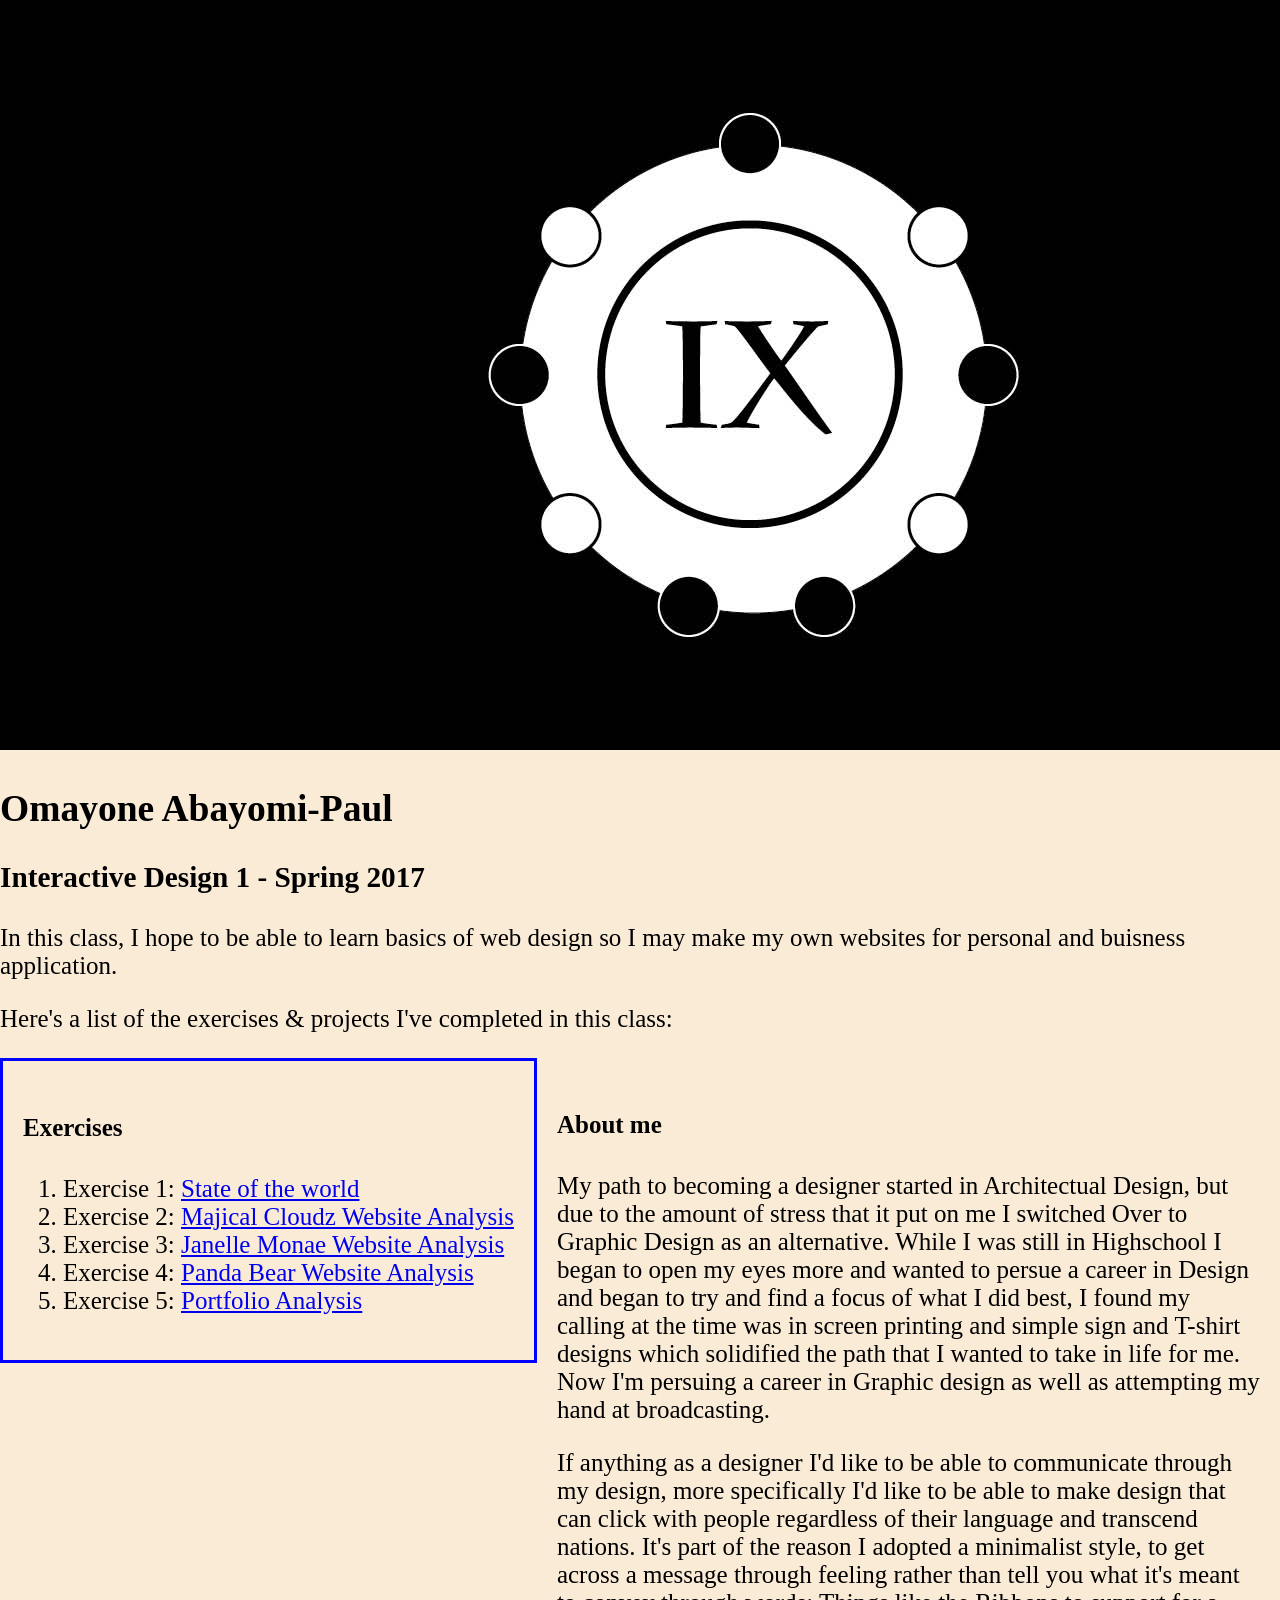
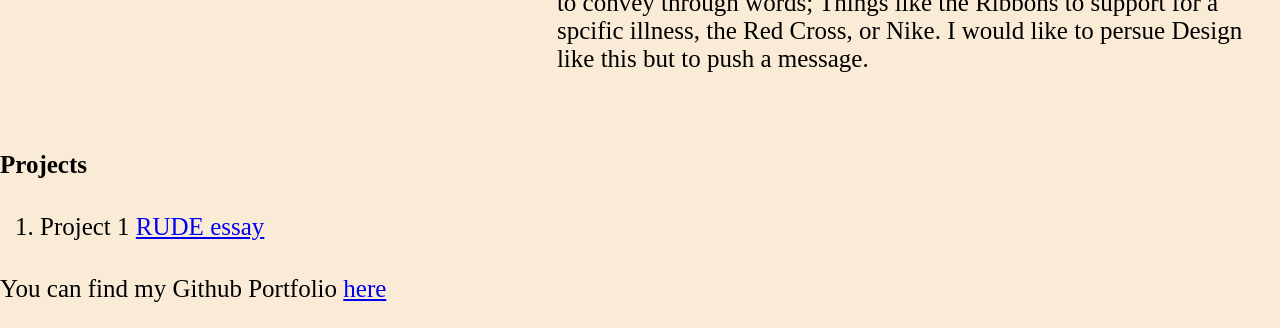
==== index.html @ 3fd37233 "The future is now old man. boop" ====
<!DOCTYPE html>
<html lang="en">
    <head>
        <title>Omayone Abayomi-Paul - ID1 Spring 2017</title>
        <link rel="stylesheet" href="index.css">
        <link href="https://fonts.googleapis.com/css?family=Amiko|Noto+Serif" rel="stylesheet">
    </head>
    <section></section>
    <body>
        <img src="images/9%20logo%20banner.jpg" id="Logo" alt="Banner"> 
        <header>
            <h2>Omayone Abayomi-Paul</h2>
            <h3>Interactive Design 1 - Spring 2017</h3>
            <p>In this class, I hope to be able to learn basics of web design so I may make my own websites for personal and buisness application.</p>
        </header>
        <p>Here's a list of the exercises & projects I've completed in this class:</p>
        
        <!-- Here's an ordered, or numbered list -->
        <section class="exercises">
            <h4>Exercises</h4>
            <ol>
                <li>Exercise 1: <a href="Excercises/exercise1.html">State of the world</a></li>
                <li>Exercise 2: <a href="Excercises/exercise2.html">Majical Cloudz Website Analysis</a></li>
                <li>Exercise 3: <a href="Excercises/exercise3.html">Janelle Monae Website Analysis</a></li>
                <li>Exercise 4: <a href="Excercises/exercise4.html">Panda Bear Website Analysis</a></li>
                <li>Exercise 5: <a href="Excercises/exercise5.html">Portfolio Analysis</a></li>
            </ol>
        </section>
        <section class="about_me">
            <h4>About me</h4>
            <p>My path to becoming a designer started in Architectual Design, but due to the amount of stress that it put on me I switched Over to Graphic Design as an alternative. While I was still in Highschool I began to open my eyes more and wanted to persue a career in Design and began to try and find a focus of what I did best, I found my calling at the time was in screen printing and simple sign and T-shirt designs which solidified the path that I wanted to take in life for me. Now I'm persuing a career in Graphic design as well as attempting my hand at broadcasting. </p>
            <p>If anything as a designer I'd like to be able to communicate through my design, more specifically I'd like to be able to make design that can click with people regardless of their language and transcend nations. It's part of the reason I adopted a minimalist style, to get across a message through feeling rather than tell you what it's meant to convey through words; Things like the Ribbons to support for a spcific illness, the Red Cross, or Nike. I would like to persue Design like this but to push a message.</p>
        </section>
        <section class="projects">
            <h4>Projects</h4>
            <ol>
                <li>Project 1 <a href="project_1/index.html">RUDE essay</a></li><a href="project_1/process.html"></a>
            </ol>
        </section>
        <footer>
            <h5></h5>
            <p>You can find my Github Portfolio <a href="http://github.com/Onomon" target="_blank">here</a></p>
        </footer>
    </body>
</html>
---- index.css ----
body{
    margin: 0;
    width: 100%;
    text-align: justify
    font-family:'Amiko', sans-serif;
    font-size: 25px;
    background-color: antiquewhite;
    
}

h1{
    margin: auto;
    font-family: 'Noto',sans-serif;
    text-align: center;
    
}

.exercises{
    margin:auto;
    width:auto;
    padding: 20px;
    float: left;
    border: solid;
    border-color:blue
}

.projects{

    
}

.about_me{
    margin-left: 25%;
    align-content: center;
    padding: 20px;
    /*margin:auto;
    width:auto;
    padding:inherit;
    align-content: center;
    float:right;
    text-decoration-color:*/ 
}

foote
    
}

img{
    width: 100;
    
}


/*Mobile Layout */

@media only screen and (max-width:500px) {   
    body{
        width: 80%;
        padding: 2% 2%;
    } 
    
    img{
        width: 100%;
    }
    
    
}
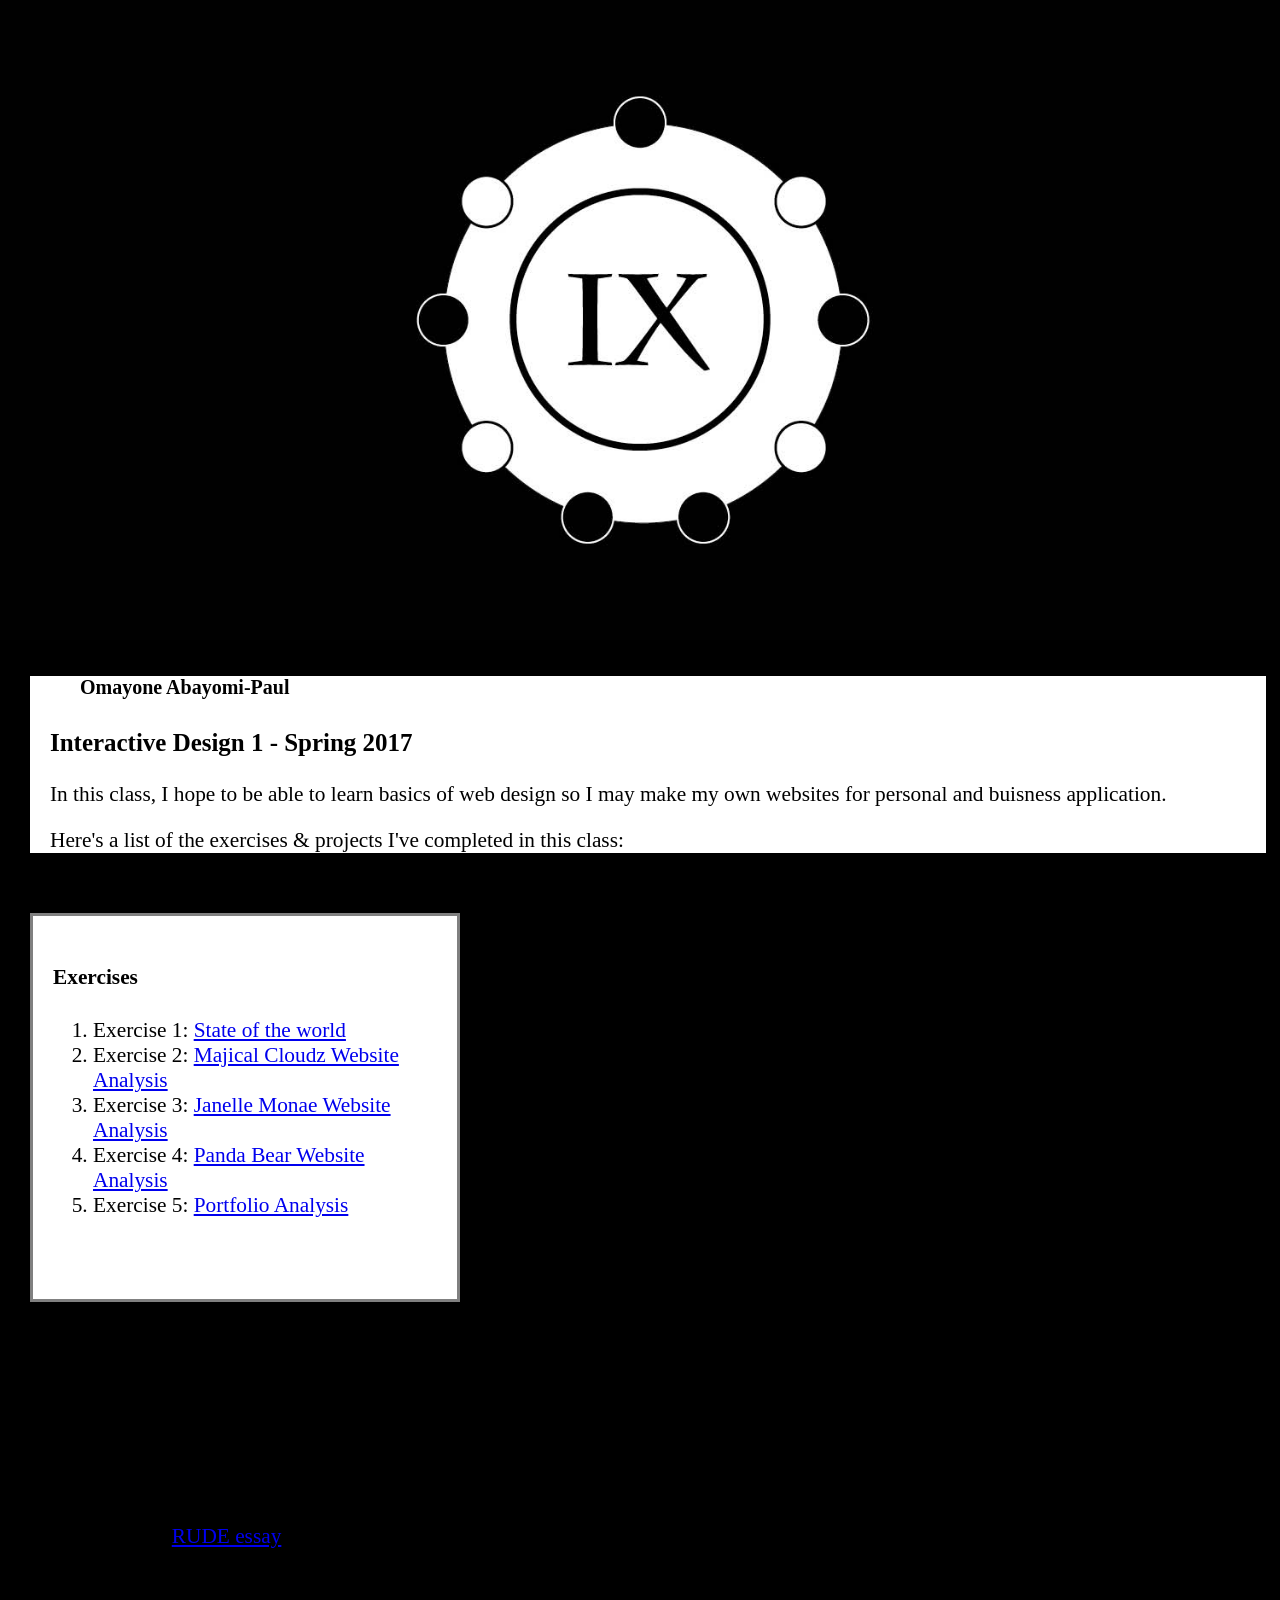
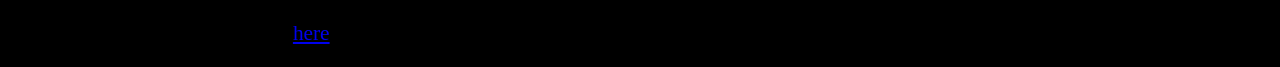
==== commit 2c9aea3c: "minor changels in css and html" ====
--- a/index.html
+++ b/index.html
@@ -12,8 +12,8 @@
             <h2>Omayone Abayomi-Paul</h2>
             <h3>Interactive Design 1 - Spring 2017</h3>
             <p>In this class, I hope to be able to learn basics of web design so I may make my own websites for personal and buisness application.</p>
+            <p>Here's a list of the exercises & projects I've completed in this class:</p>
         </header>
-        <p>Here's a list of the exercises & projects I've completed in this class:</p>
         
         <!-- Here's an ordered, or numbered list -->
         <section class="exercises">
@@ -42,4 +42,4 @@
             <p>You can find my Github Portfolio <a href="http://github.com/Onomon" target="_blank">here</a></p>
         </footer>
     </body>
-</html>
+</html>
--- a/index.css
+++ b/index.css
@@ -3,9 +3,16 @@
     width: 100%;
     text-align: justify
     font-family:'Amiko', sans-serif;
-    font-size: 25px;
-    background-color: antiquewhite;
     
+    font-size: 16pt;
+    background-color: black;
+    
+}
+header{
+    width:95%;
+    margin:30px;
+    padding-left: 20px;
+    background-color: white
 }
 
 h1{
@@ -15,24 +22,35 @@
     
 }
 
+h2{
+    width: 100%;
+    margin:30px;
+    font-size:20px
+}
+
 .exercises{
-    margin:auto;
-    width:auto;
+    margin:30px;
+    width:30%;
     padding: 20px;
+    padding-bottom: 60px;
     float: left;
     border: solid;
-    border-color:blue
+    border-color:gray;
+    background:white;
 }
 
 .projects{
-
-    
+    width: 100%;
+    padding:20px;
+    margin:30px;
+    align-content: center;
 }
 
 .about_me{
     margin-left: 25%;
     align-content: center;
-    padding: 20px;
+    padding: 30px;
+    width:
     /*margin:auto;
     width:auto;
     padding:inherit;
@@ -41,12 +59,13 @@
     text-decoration-color:*/ 
 }
 
-foote
+footer{
     
 }
+    
 
 img{
-    width: 100;
+    width: 100%; 
     
 }
 
@@ -60,8 +79,25 @@
     } 
     
     img{
-        width: 100%;
+        width: 100%;}
+    
+    .projects{
+        width:100%;
+        text-align: center;
+        background-color: whitesmoke;
     }
     
-    
-}
+    .exercises{
+        width:100%;
+        padding: 20px;
+        margin-left:%;
+        margin-right:
+        text-align: center;
+        align-content: center
+    }
+    .about_me{
+        width:100%;
+        margin-top: 60%;
+        padding:10%;
+        text-align: center;
+    }
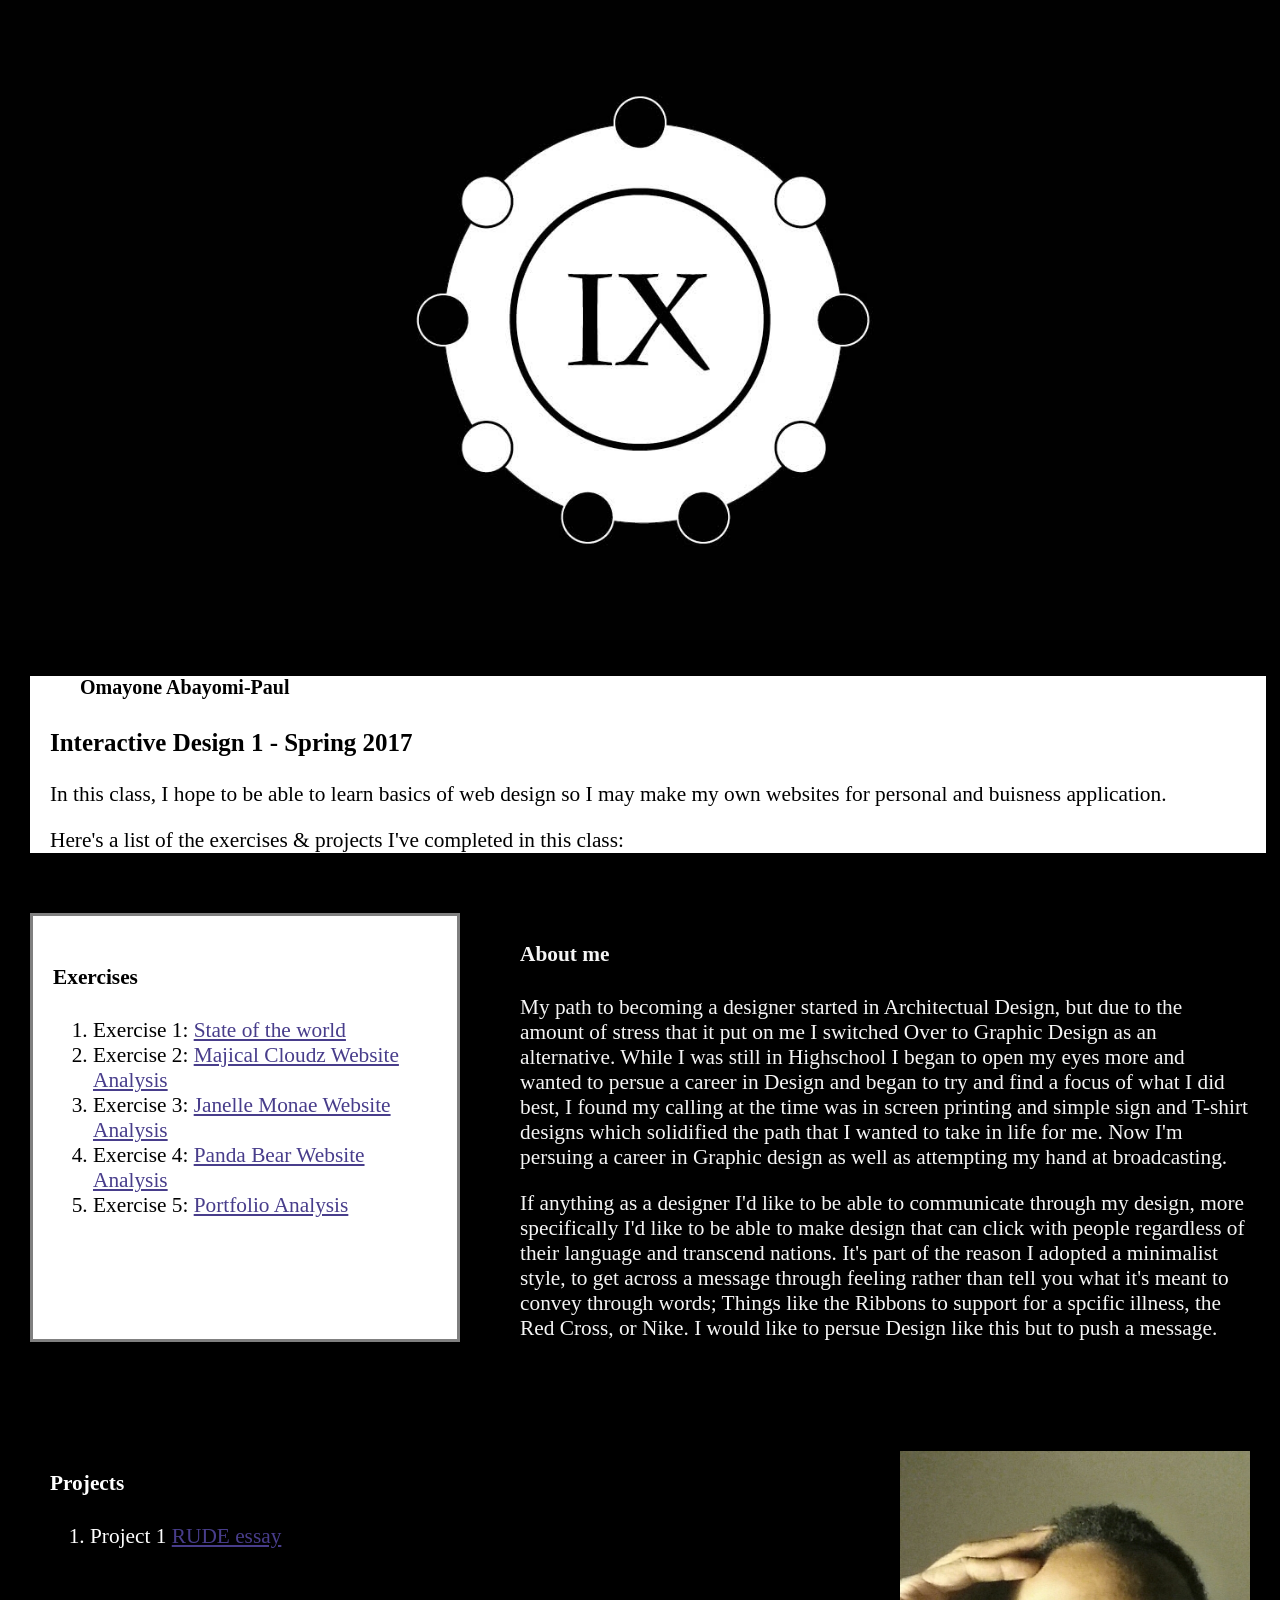
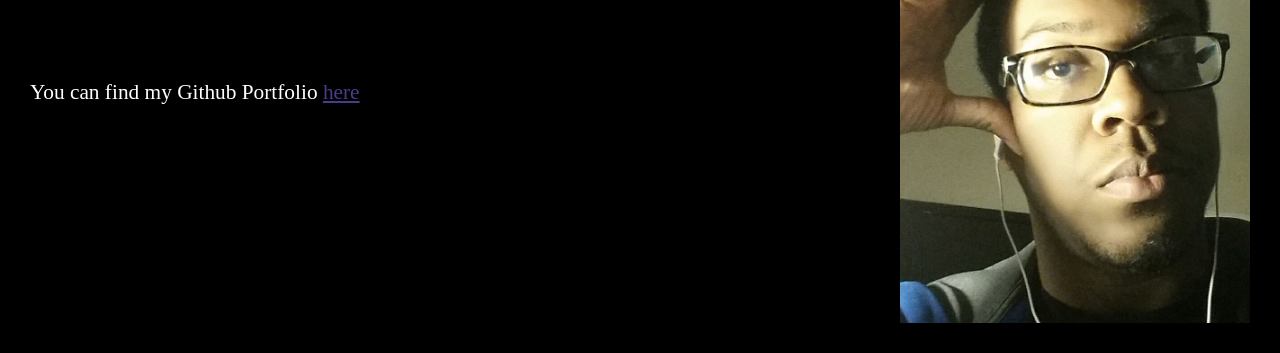
==== commit 36088454: "some final changes a bit late but still done" ====
--- a/index.html
+++ b/index.html
@@ -37,6 +37,7 @@
                 <li>Project 1 <a href="project_1/index.html">RUDE essay</a></li><a href="project_1/process.html"></a>
             </ol>
         </section>
+        <img src="images/yone.jpg.jpg" id="Headshot" alt="My_Face">
         <footer>
             <h5></h5>
             <p>You can find my Github Portfolio <a href="http://github.com/Onomon" target="_blank">here</a></p>
--- a/index.css
+++ b/index.css
@@ -32,7 +32,8 @@
     margin:30px;
     width:30%;
     padding: 20px;
-    padding-bottom: 60px;
+    padding-bottom: 100px;
+    
     float: left;
     border: solid;
     border-color:gray;
@@ -44,13 +45,14 @@
     padding:20px;
     margin:30px;
     align-content: center;
+    color: white;
 }
 
 .about_me{
     margin-left: 25%;
     align-content: center;
     padding: 30px;
-    width:
+    color:whitesmoke
     /*margin:auto;
     width:auto;
     padding:inherit;
@@ -58,10 +60,24 @@
     float:right;
     text-decoration-color:*/ 
 }
+/*links*/
 
-footer{
-    
+a:link{
+    color:darkslateblue;
 }
+
+a:visited{
+    color:blueviolet;
+}
+
+a:hover{
+    color:skyblue;
+}
+
+a:active{
+    color:aquamarine
+}
+/*end links*/
     
 
 img{
@@ -69,7 +85,20 @@
     
 }
 
+img#Headshot{
+    width:350px;
+    padding:30px;
+    margin-top: -200px;
+    position:static;
+    float:right
+}
 
+footer{
+    width:40%;
+    padding:30px;
+    color:white;
+    
+}
 /*Mobile Layout */
 
 @media only screen and (max-width:500px) {   
@@ -79,12 +108,14 @@
     } 
     
     img{
-        width: 100%;}
+        width: 70%;
+        align-content: center;
+    }
     
     .projects{
         width:100%;
         text-align: center;
-        background-color: whitesmoke;
+         color:whitesmoke;
     }
     
     .exercises{
@@ -100,4 +131,5 @@
         margin-top: 60%;
         padding:10%;
         text-align: center;
+        color:whitesmoke;
     }
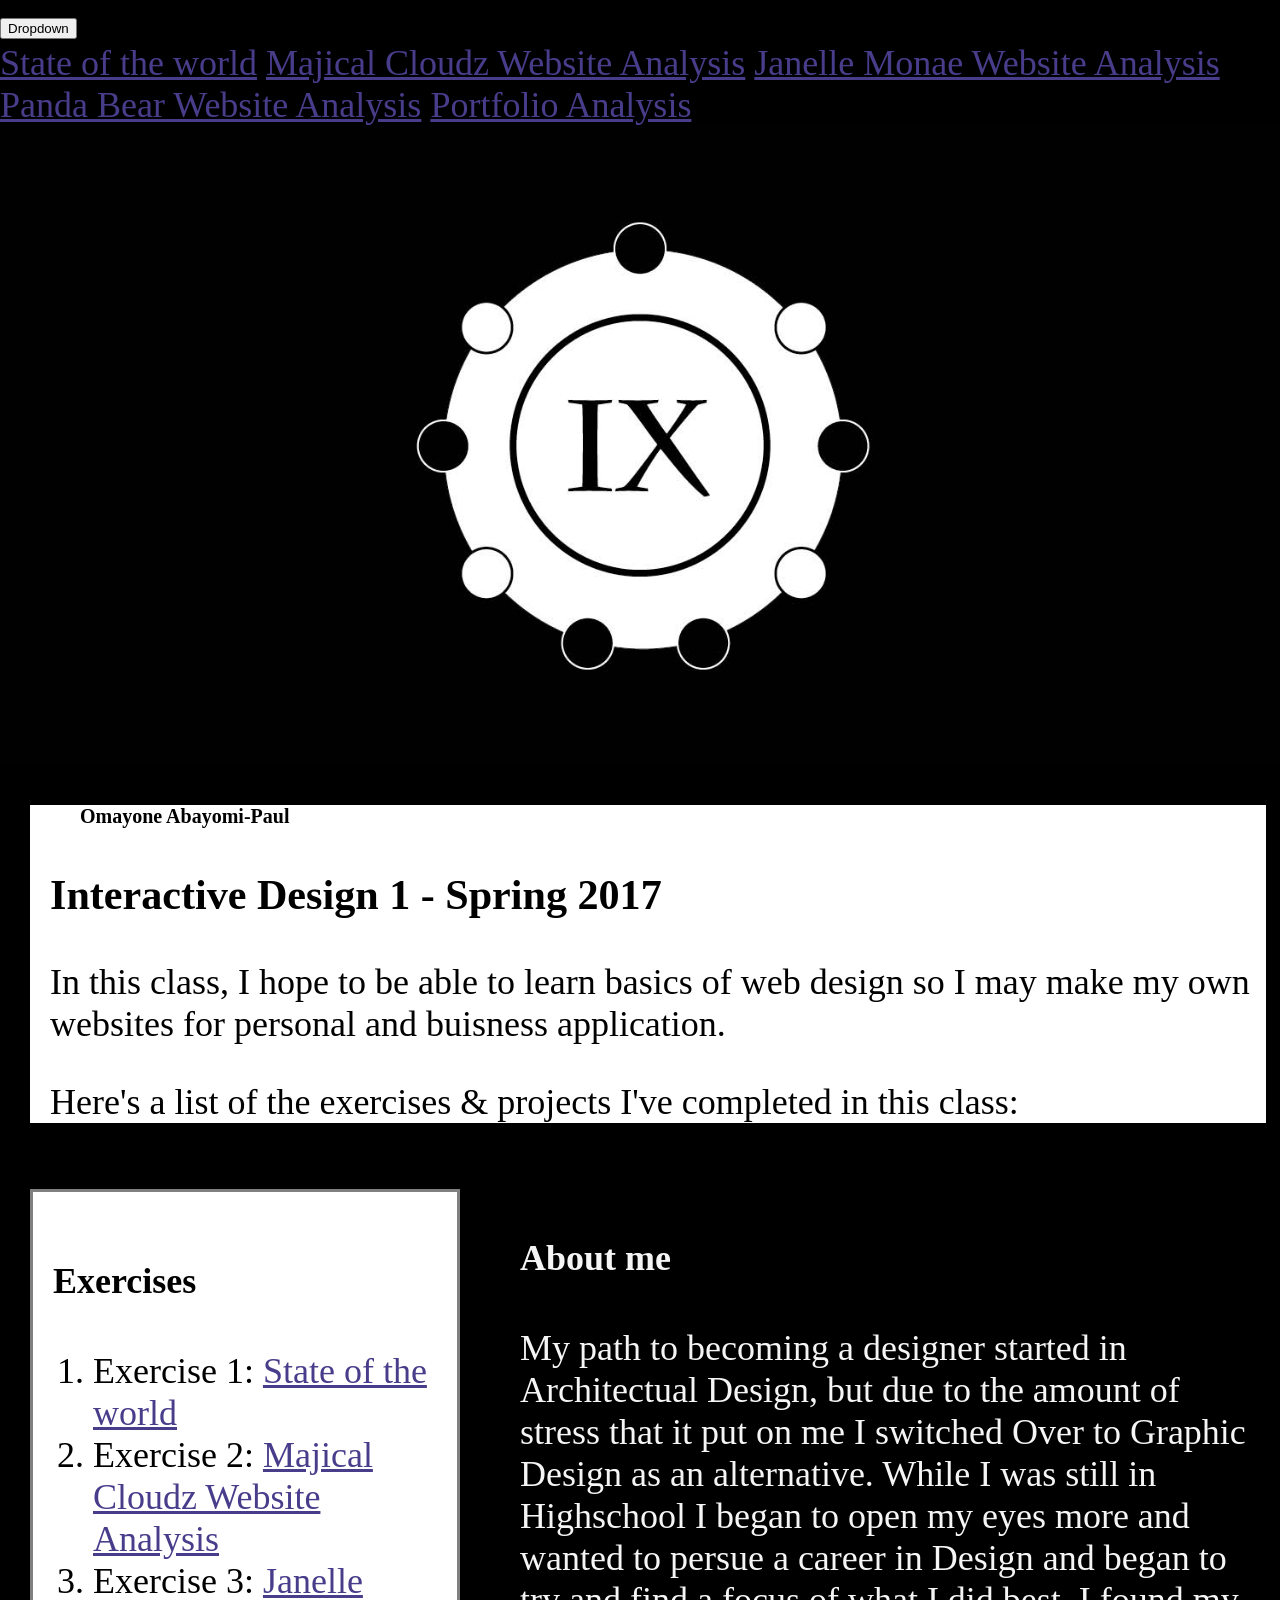
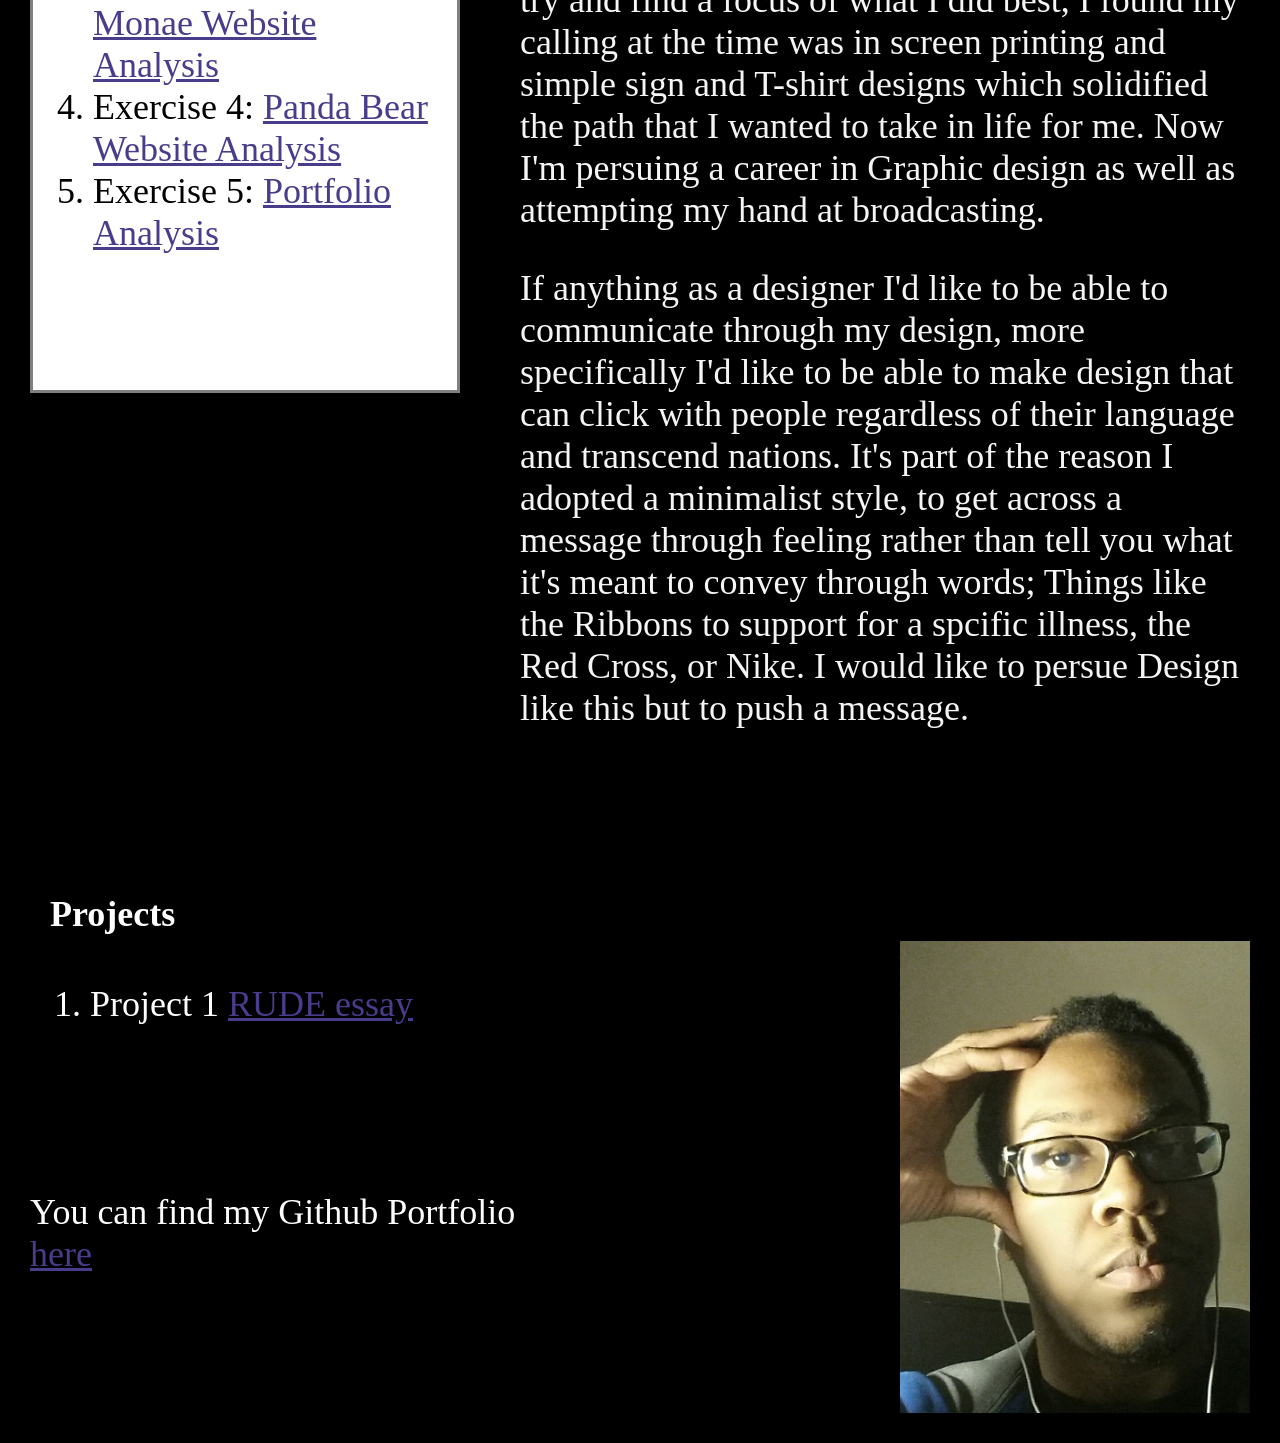
==== commit 67b5db50: "attempts on dropdown menu" ====
--- a/index.html
+++ b/index.html
@@ -5,7 +5,18 @@
         <link rel="stylesheet" href="index.css">
         <link href="https://fonts.googleapis.com/css?family=Amiko|Noto+Serif" rel="stylesheet">
     </head>
-    <section></section>
+    <section>
+        <div class="dropdown">
+            <button class="dropbtn">Dropdown</button>
+            <div class="dropdown-content">
+                <a href="Excercises/exercise1.html">State of the world</a>
+                <a href="Excercises/exercise2.html">Majical Cloudz Website Analysis</a>
+                <a href="Excercises/exercise3.html">Janelle Monae Website Analysis</a>
+                <a href="Excercises/exercise4.html">Panda Bear Website Analysis</a>
+                <a href="Excercises/exercise5.html">Portfolio Analysis</a>
+            </div>
+        </div>
+    </section>
     <body>
         <img src="images/9%20logo%20banner.jpg" id="Logo" alt="Banner"> 
         <header>
@@ -14,7 +25,7 @@
             <p>In this class, I hope to be able to learn basics of web design so I may make my own websites for personal and buisness application.</p>
             <p>Here's a list of the exercises & projects I've completed in this class:</p>
         </header>
-        
+
         <!-- Here's an ordered, or numbered list -->
         <section class="exercises">
             <h4>Exercises</h4>
--- a/index.css
+++ b/index.css
@@ -4,7 +4,7 @@
     text-align: justify
     font-family:'Amiko', sans-serif;
     
-    font-size: 16pt;
+    font-size: 27pt;
     background-color: black;
     
 }
@@ -81,7 +81,9 @@
     
 
 img{
-    width: 100%; 
+    width: 100%;
+    align-content: center;
+    
     
 }
 
@@ -101,14 +103,26 @@
 }
 /*Mobile Layout */
 
-@media only screen and (max-width:500px) {   
+@media only screen and (max-width:500px) {
     body{
-        width: 80%;
+        width: 70%;
         padding: 2% 2%;
+        font-size:16pts;
     } 
     
     img{
         width: 70%;
+        align-content: center;
+    }
+    
+    img#Headshot{
+        width:65%;
+        margin:6px;
+        align-content: center;
+    }
+    
+    header{
+        width:70%;
         align-content: center;
     }
     
@@ -119,17 +133,62 @@
     }
     
     .exercises{
-        width:100%;
+        width:70%;
         padding: 20px;
-        margin-left:%;
-        margin-right:
-        text-align: center;
+        text-align: left;
         align-content: center
     }
     .about_me{
-        width:100%;
+        width:70%;
         margin-top: 60%;
         padding:10%;
-        text-align: center;
+        text-align:center;
         color:whitesmoke;
     }
+    
+    footer{
+        width:70%;
+        text-align: center;
+    }
+    
+    /* Dropdown button */ 
+    .dropbtn {
+    background-color: #4CAF50;
+    color: white;
+    padding: 16px;
+    font-size: 16px;
+    border: none;
+    cursor: pointer;
+}
+
+.dropdown {
+    position: relative;
+    display: inline-block;
+}
+
+.dropdown-content {
+    display: none;
+    position: absolute;
+    background-color: #f9f9f9;
+    min-width: 160px;
+    box-shadow: 0px 8px 16px 0px rgba(0,0,0,0.2);
+    z-index: 1;
+}
+
+.dropdown-content a {
+    color: black;
+    padding: 12px 16px;
+    text-decoration: none;
+    display: block;
+}
+
+.dropdown-content a:hover {background-color: #f1f1f1}
+
+.dropdown:hover .dropdown-content {
+    display: block;
+}
+
+.dropdown:hover .dropbtn {
+    background-color: #3e8e41;
+}
+}
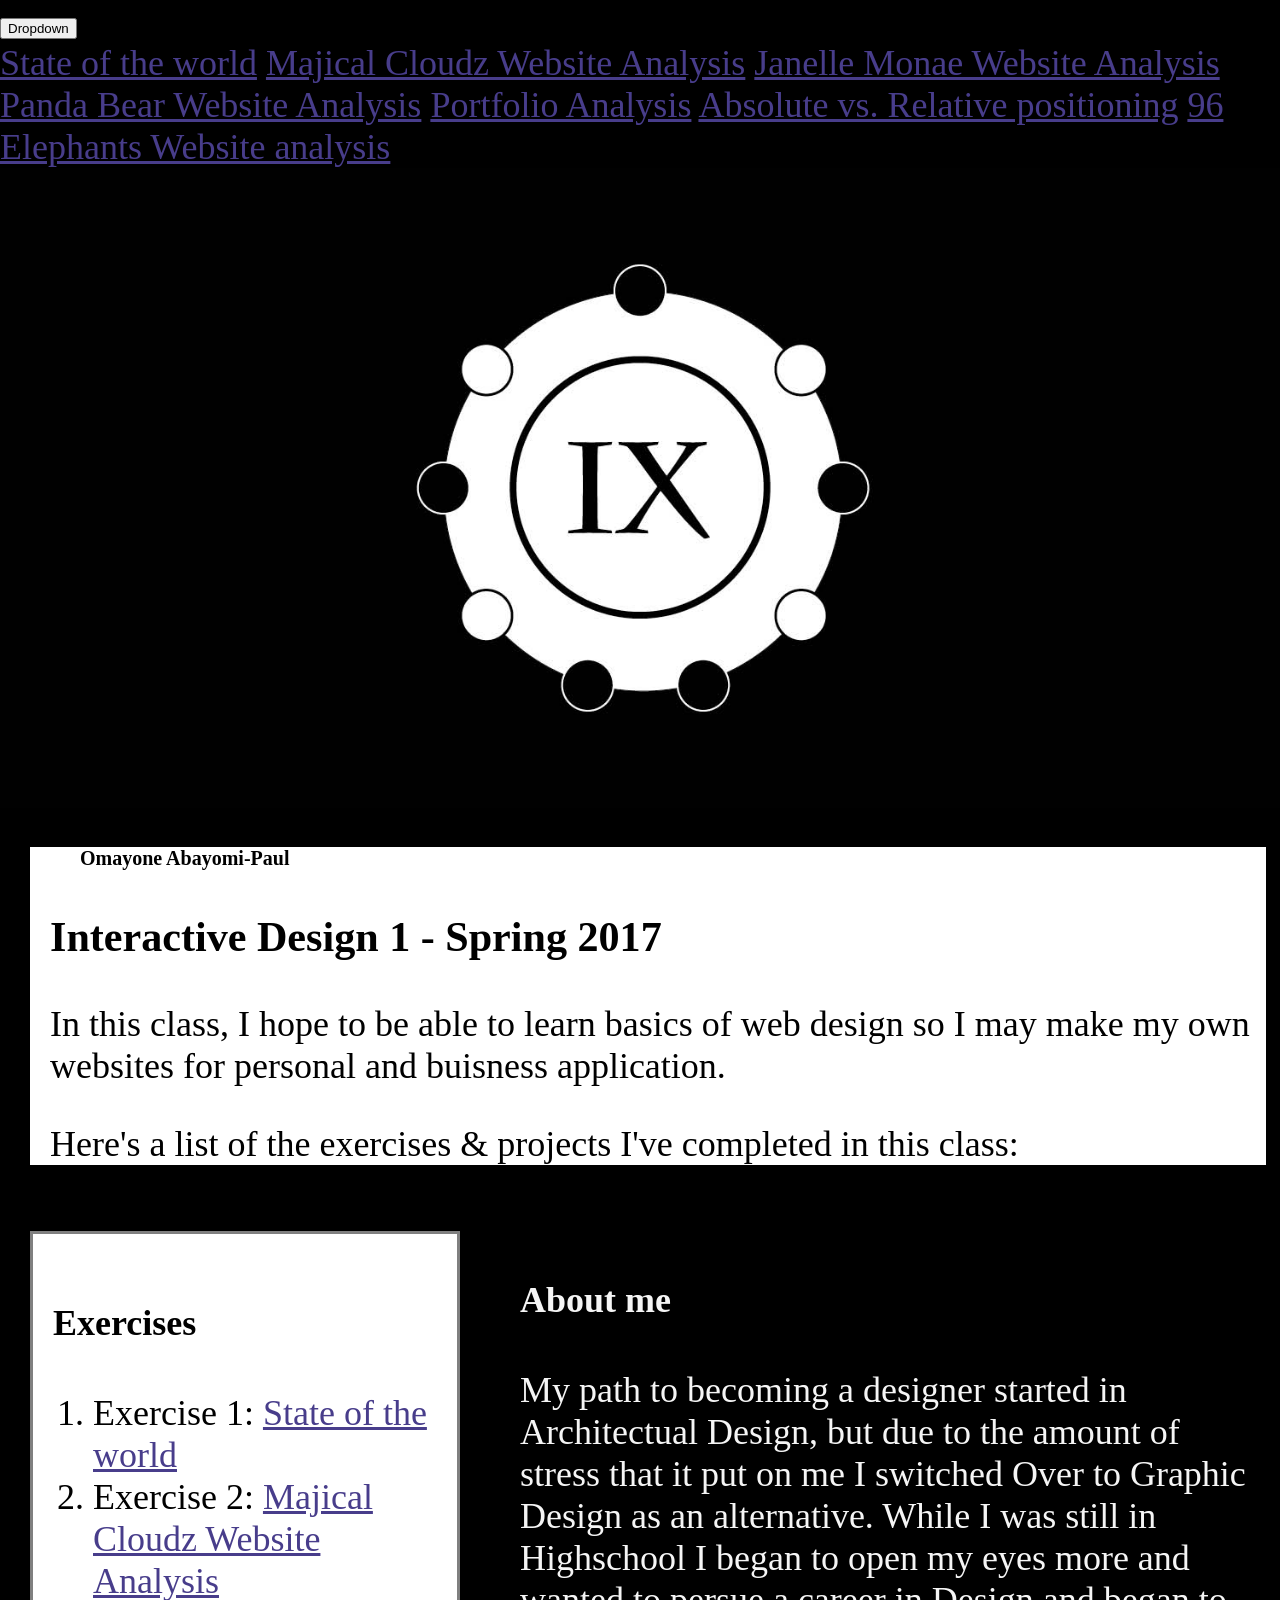
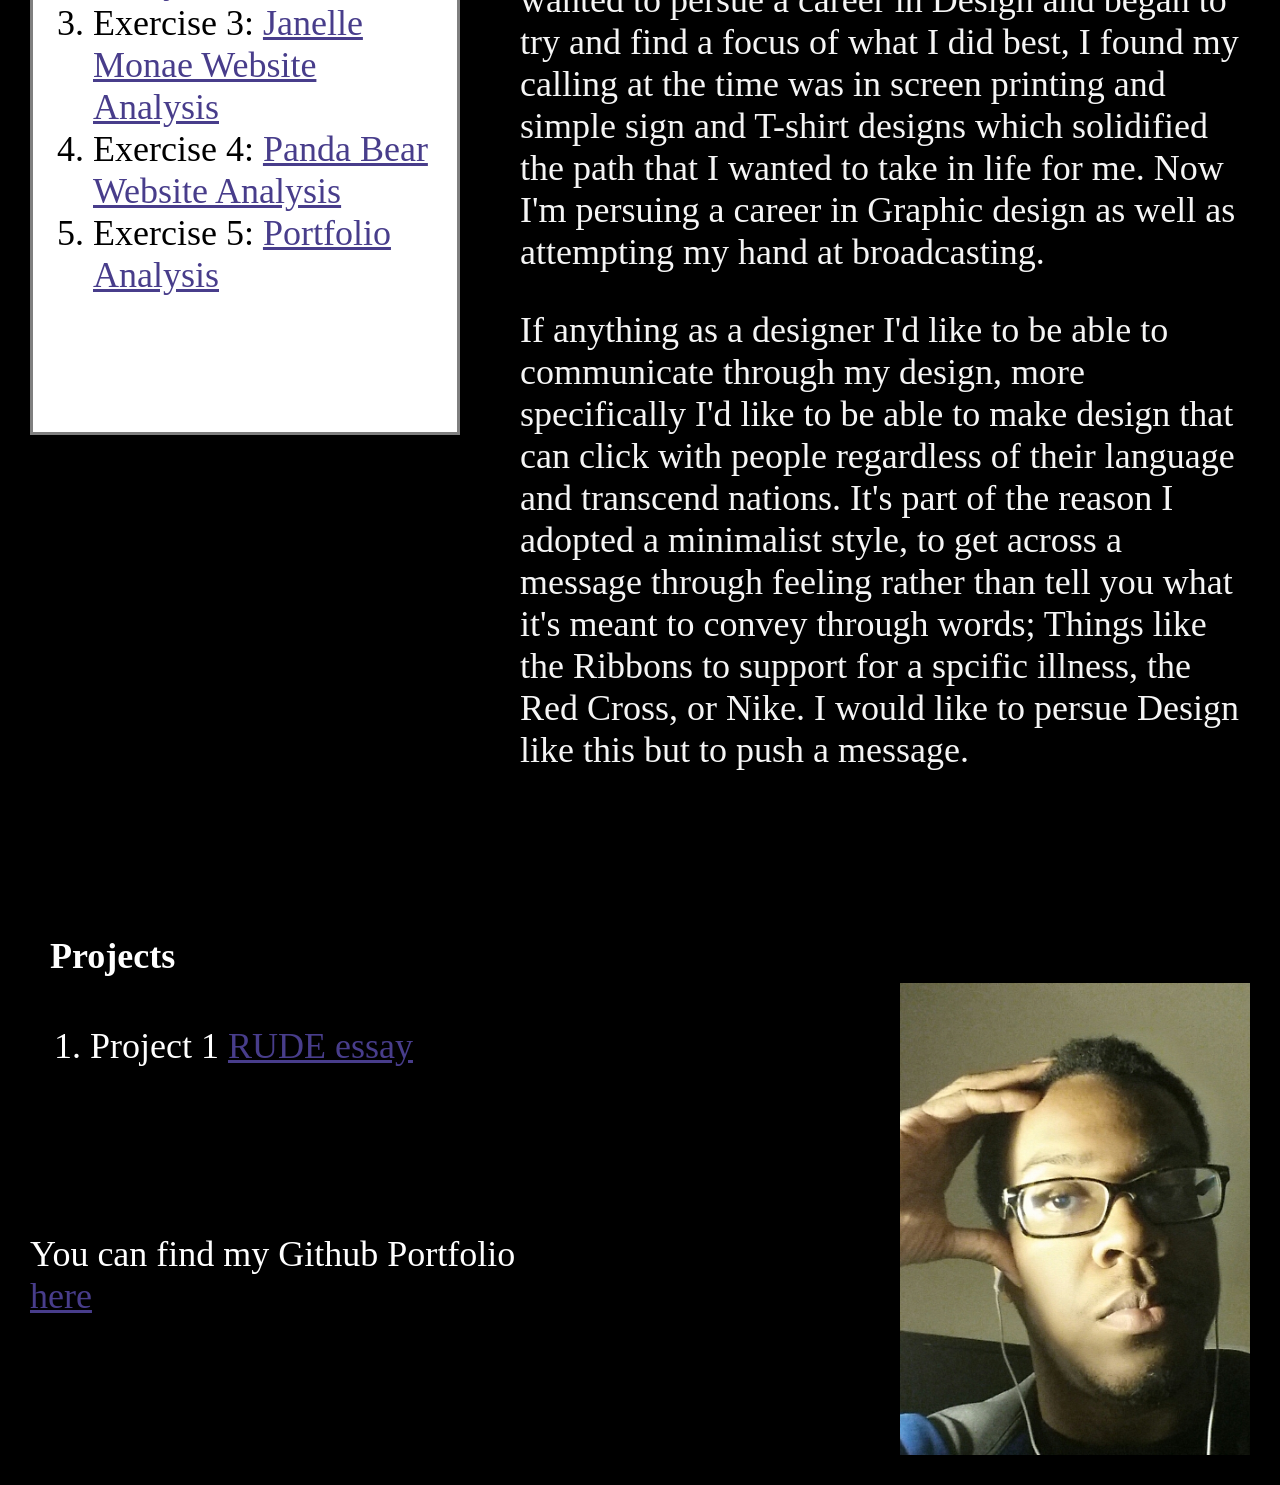
==== commit 58b0f49e: "May the Fourth be with you" ====
--- a/index.html
+++ b/index.html
@@ -2,6 +2,7 @@
 <html lang="en">
     <head>
         <title>Omayone Abayomi-Paul - ID1 Spring 2017</title>
+        <meta name="viewport" content="width=device-width"/>
         <link rel="stylesheet" href="index.css">
         <link href="https://fonts.googleapis.com/css?family=Amiko|Noto+Serif" rel="stylesheet">
     </head>
@@ -14,6 +15,8 @@
                 <a href="Excercises/exercise3.html">Janelle Monae Website Analysis</a>
                 <a href="Excercises/exercise4.html">Panda Bear Website Analysis</a>
                 <a href="Excercises/exercise5.html">Portfolio Analysis</a>
+                <a href="Excercises/exercise6.html">Absolute vs. Relative positioning</a>
+                <a href="Excercises/Exercise7.html">96 Elephants Website analysis</a>
             </div>
         </div>
     </section>
--- a/index.css
+++ b/index.css
@@ -90,7 +90,7 @@
 img#Headshot{
     width:350px;
     padding:30px;
-    margin-top: -200px;
+    margin-top: -200px; 
     position:static;
     float:right
 }
@@ -131,13 +131,14 @@
         text-align: center;
          color:whitesmoke;
     }
-    
+    /*
     .exercises{
         width:70%;
-        padding: 20px;
+        padding:20px;
         text-align: left;
         align-content: center
     }
+    */
     .about_me{
         width:70%;
         margin-top: 60%;
@@ -191,4 +192,5 @@
 .dropdown:hover .dropbtn {
     background-color: #3e8e41;
 }
+    
 }
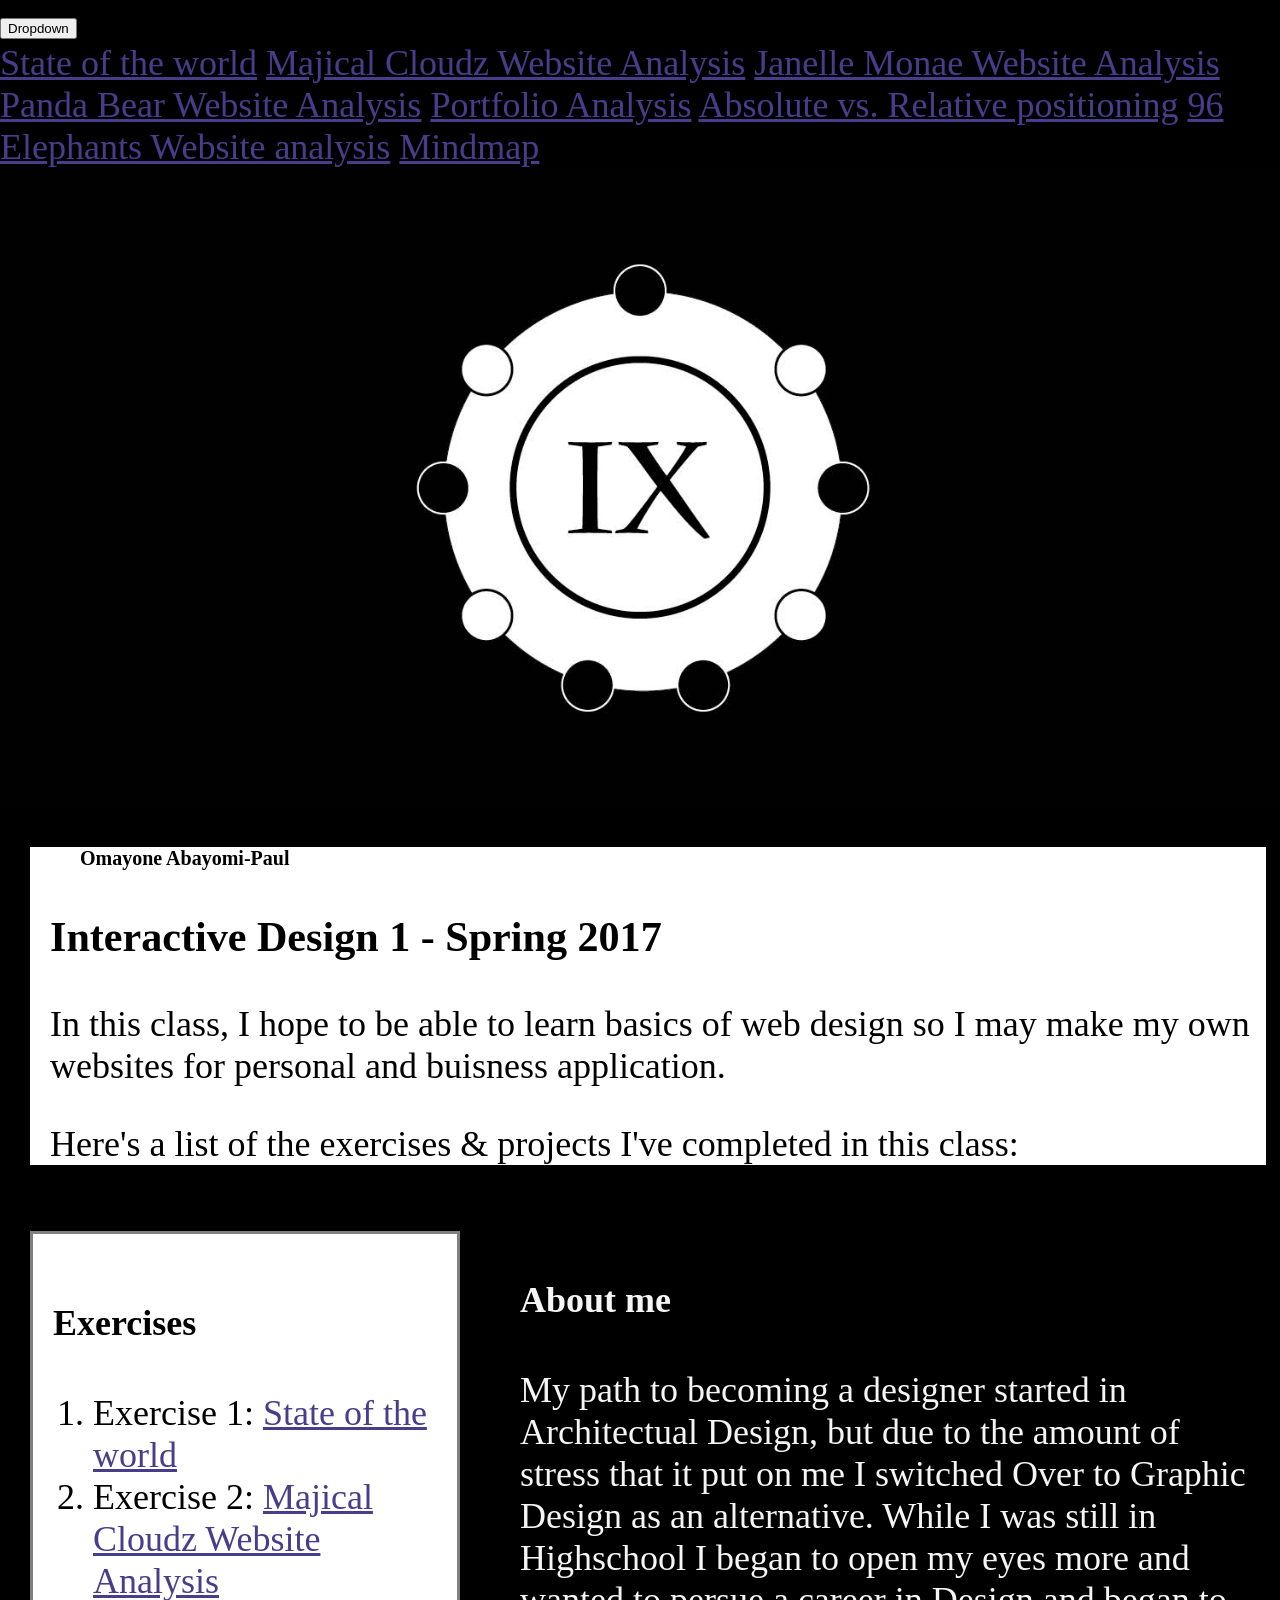
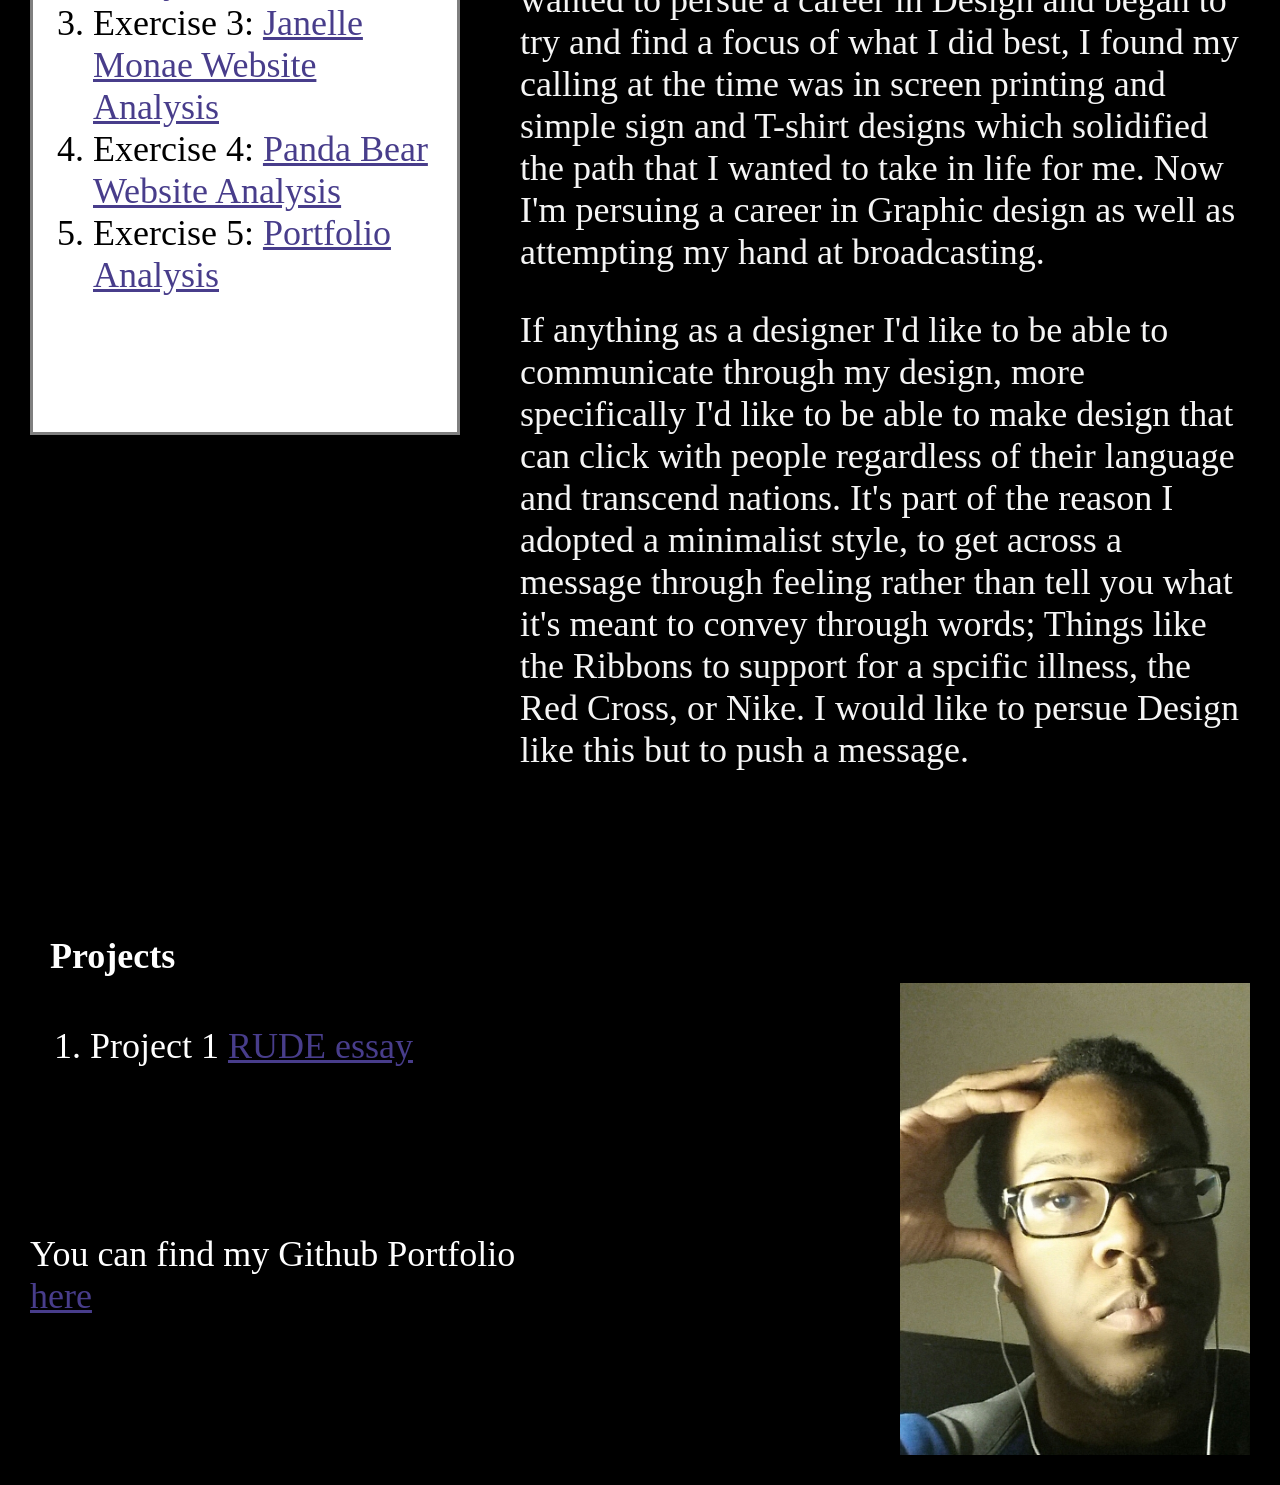
==== commit 423e443e: "_blank" ====
--- a/index.html
+++ b/index.html
@@ -17,6 +17,7 @@
                 <a href="Excercises/exercise5.html">Portfolio Analysis</a>
                 <a href="Excercises/exercise6.html">Absolute vs. Relative positioning</a>
                 <a href="Excercises/Exercise7.html">96 Elephants Website analysis</a>
+                <a href="Excercises/Execise8.pdf" target="_blank">Mindmap</a>
             </div>
         </div>
     </section>
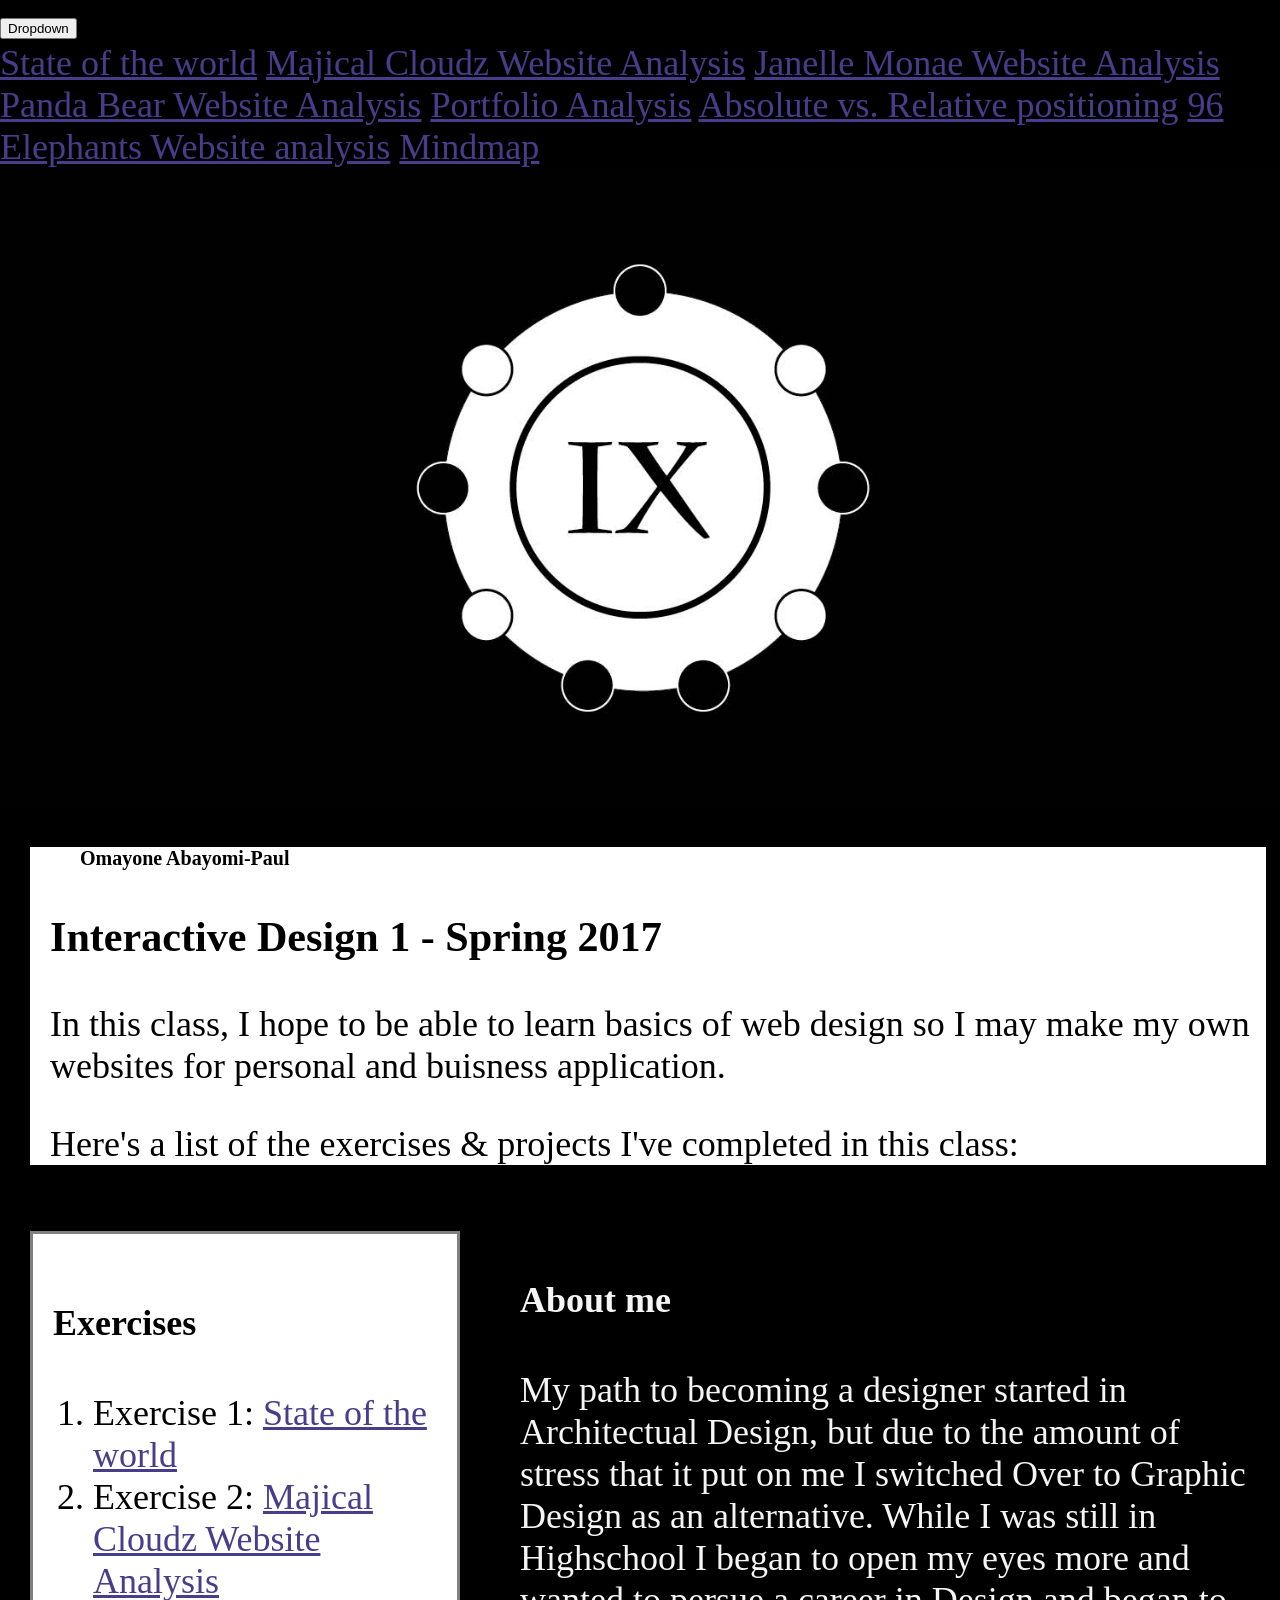
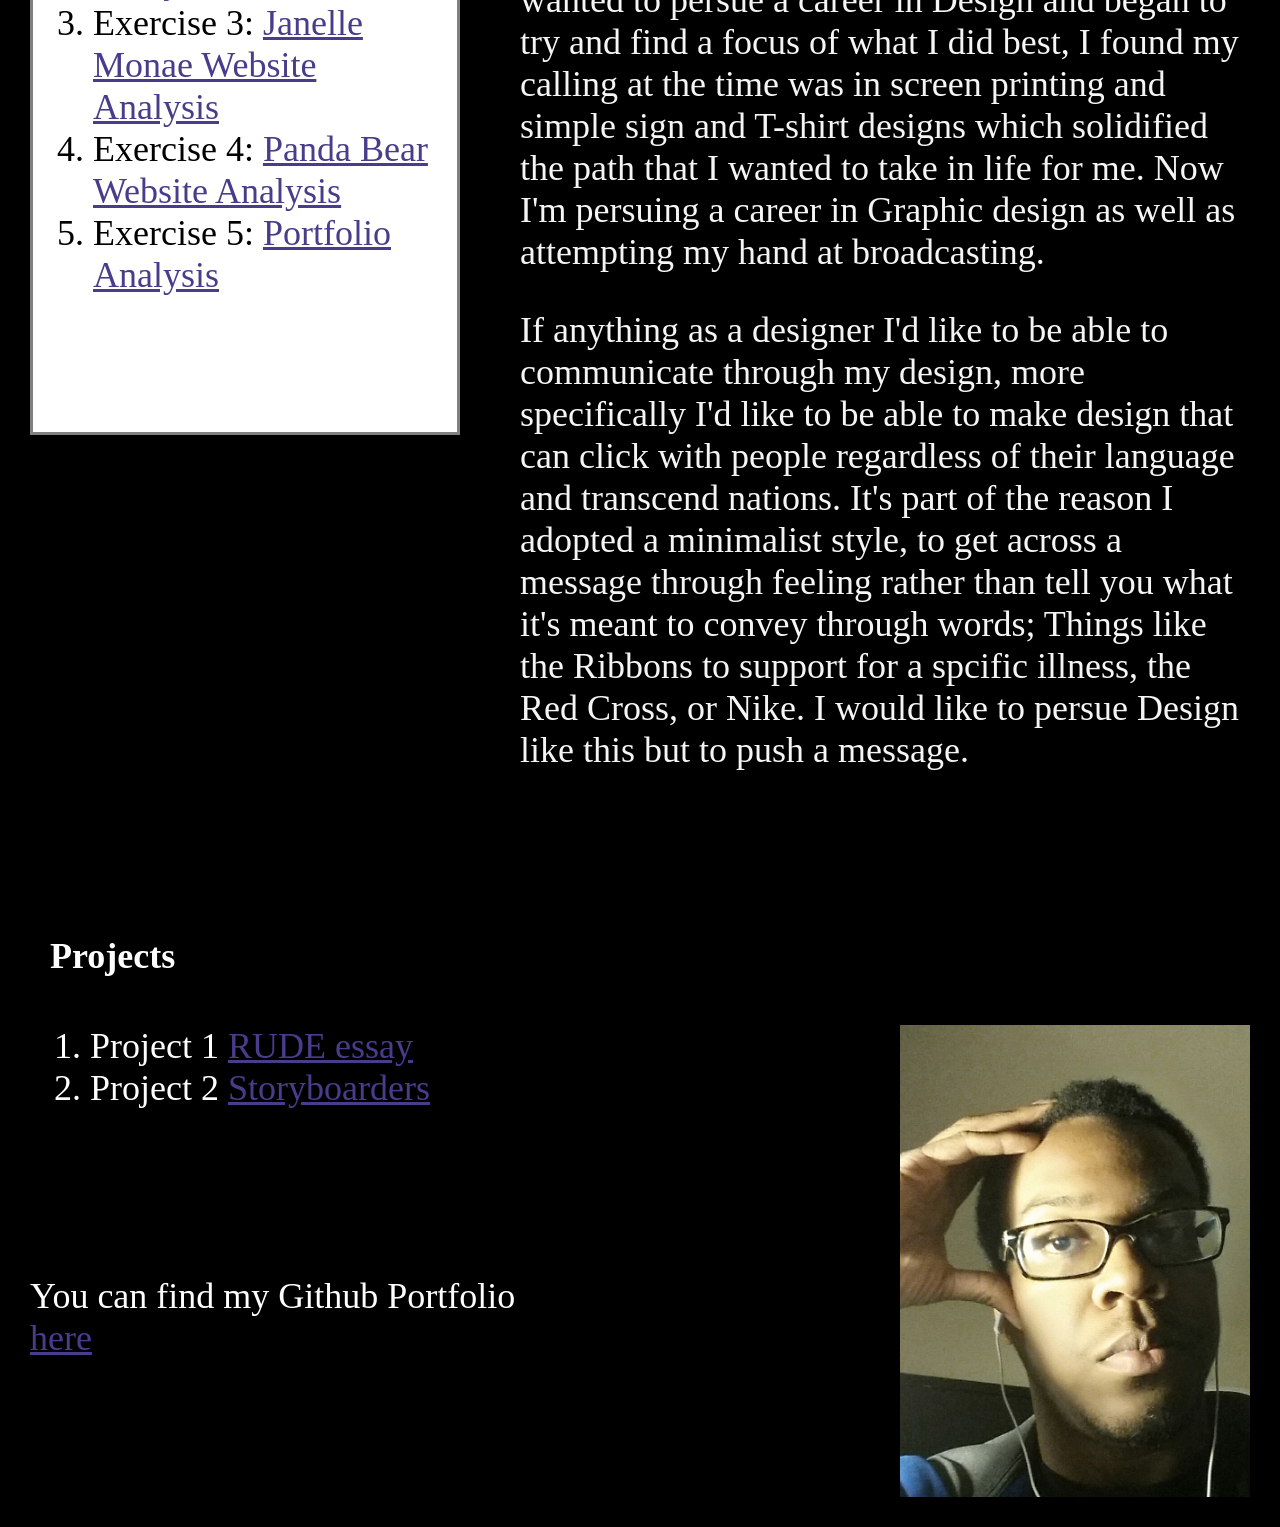
==== commit a819fac3: "Update Project 3 added" ====
--- a/index.html
+++ b/index.html
@@ -50,6 +50,7 @@
             <h4>Projects</h4>
             <ol>
                 <li>Project 1 <a href="project_1/index.html">RUDE essay</a></li><a href="project_1/process.html"></a>
+                <li>Project 2 <a href="project_3/Project_2.html">Storyboarders</a></li>
             </ol>
         </section>
         <img src="images/yone.jpg.jpg" id="Headshot" alt="My_Face">
